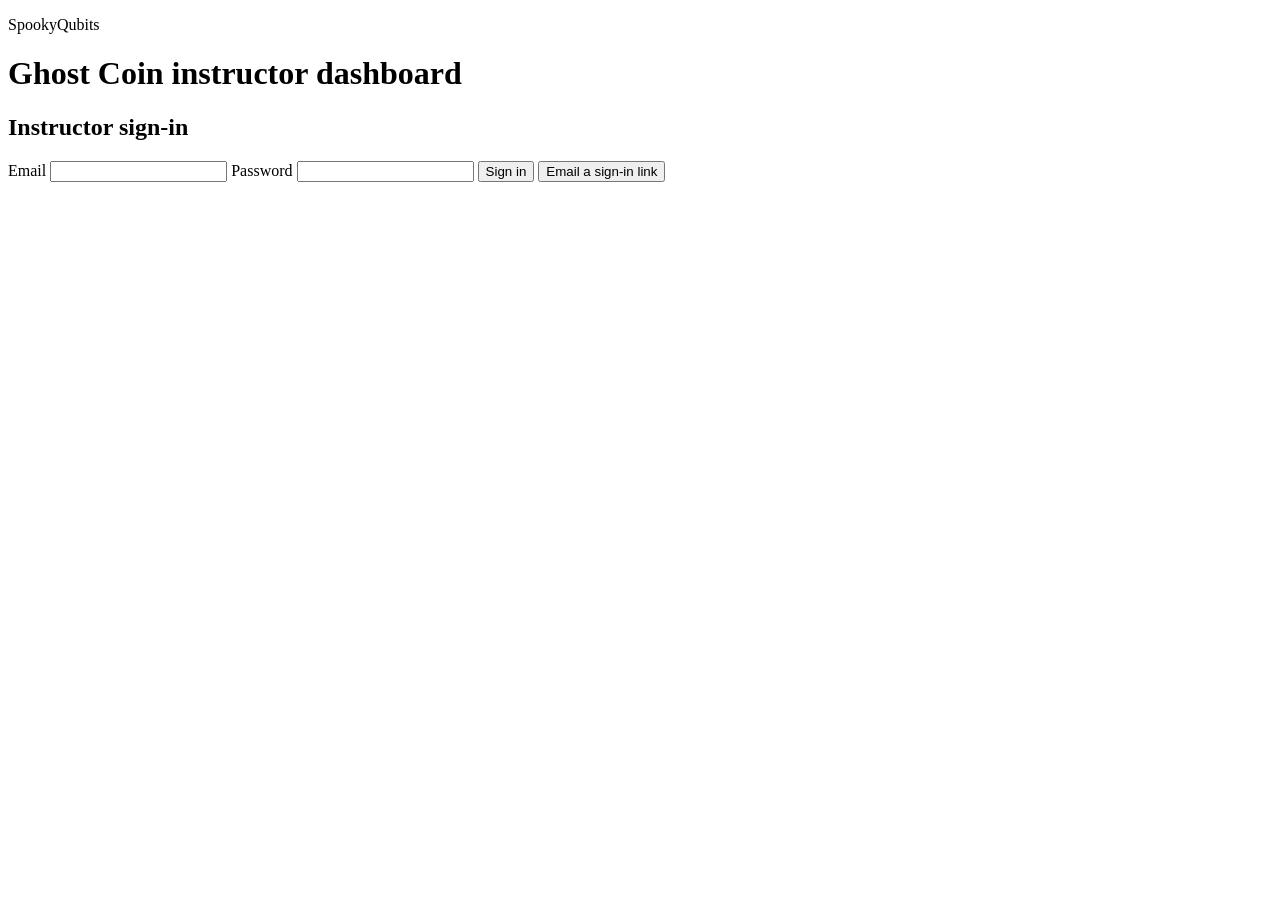
==== instructor.html @ 5884d161 "Add the Ghost Coin pilot pages and setup guide" ====
<!doctype html>
<html lang="en">
<head>
<meta charset="utf-8">
<meta name="viewport" content="width=device-width,initial-scale=1">
<meta http-equiv="Content-Security-Policy" content="default-src 'none'; script-src 'self'; style-src 'self'; connect-src https://*.supabase.co http://localhost:54321 http://127.0.0.1:54321; base-uri 'none'; form-action 'none'">
<meta name="robots" content="noindex">
<meta name="referrer" content="no-referrer">
<title>Ghost Coin · Instructor dashboard</title>
<link rel="stylesheet" href="./analytics/instructor.css">
<script type="module" src="./analytics/instructor.mjs"></script>
</head>
<body>
<main>
  <header>
    <div><p class="brand">SpookyQubits</p><h1>Ghost Coin instructor dashboard</h1></div>
    <button id="logout" type="button" hidden>Sign out</button>
  </header>
  <p id="status" role="status" aria-live="polite"></p>
  <section id="login" aria-labelledby="login-title">
    <h2 id="login-title">Instructor sign-in</h2>
    <form id="login-form">
      <label>Email <input type="email" name="email" autocomplete="email" required></label>
      <label>Password <input type="password" name="password" autocomplete="current-password"></label>
      <button class="primary" name="method" value="password">Sign in</button>
      <button name="method" value="link">Email a sign-in link</button>
    </form>
  </section>
  <div id="dashboard" hidden>
    <section aria-labelledby="classes-title">
      <h2 id="classes-title">Classes</h2>
      <div class="actions">
        <label>Class <select id="class-select"><option value="">Select a class</option></select></label>
        <button id="create-class" type="button">New class</button>
      </div>
      <form id="class-form" hidden>
        <label>Class name <input name="label" maxlength="80" required></label>
        <label>Rounds for credit <input name="rounds" type="number" min="1" max="20" value="1" required></label>
        <label class="check"><input name="open" type="checkbox" checked> Accept enrollment and saves</label>
        <button class="primary">Save class</button>
        <button id="rotate" type="button" hidden>Rotate class code</button>
      </form>
      <p id="new-code" hidden></p>
    </section>
    <section id="reports" aria-labelledby="reports-title" hidden>
      <h2 id="reports-title">Class sessions</h2>
      <p>Visible time covers Level 2 while the tab is visible. Estimated active time extends to 60 seconds after a game action. Visible idle time begins after that. Hidden time is reported separately.</p>
      <div class="actions">
        <button id="refresh" type="button">Refresh</button>
        <button id="summary-export" type="button">Export class summary</button>
        <button id="event-export" type="button">Export class events</button>
      </div>
      <div class="scroll"><table>
        <thead><tr><th>Participant</th><th>Completion</th><th>First / last saved</th><th>Visible / active / idle / hidden</th><th>Resolved / abandoned / restarts</th><th>Human / computer moves</th><th>Session state</th><th>Timeline</th></tr></thead>
        <tbody id="sessions"></tbody>
      </table></div>
      <button id="more-sessions" type="button" hidden>Show more sessions</button>
    </section>
    <section id="detail" aria-labelledby="detail-title" hidden>
      <h2 id="detail-title"></h2>
      <p id="detail-id"></p>
      <h3>Completed sequences</h3>
      <ul id="sequences"></ul>
      <h3>Chronological activity</h3>
      <div class="scroll"><table>
        <thead><tr><th>#</th><th>Elapsed time</th><th>Action</th><th>Round</th><th>Details</th></tr></thead>
        <tbody id="events"></tbody>
      </table></div>
      <div class="actions">
        <button id="more-events" type="button" hidden>Show more events</button>
        <button id="delete-participant" type="button" class="danger">Delete participant and activity</button>
      </div>
    </section>
  </div>
  <noscript>This dashboard requires JavaScript.</noscript>
</main>
</body>
</html>
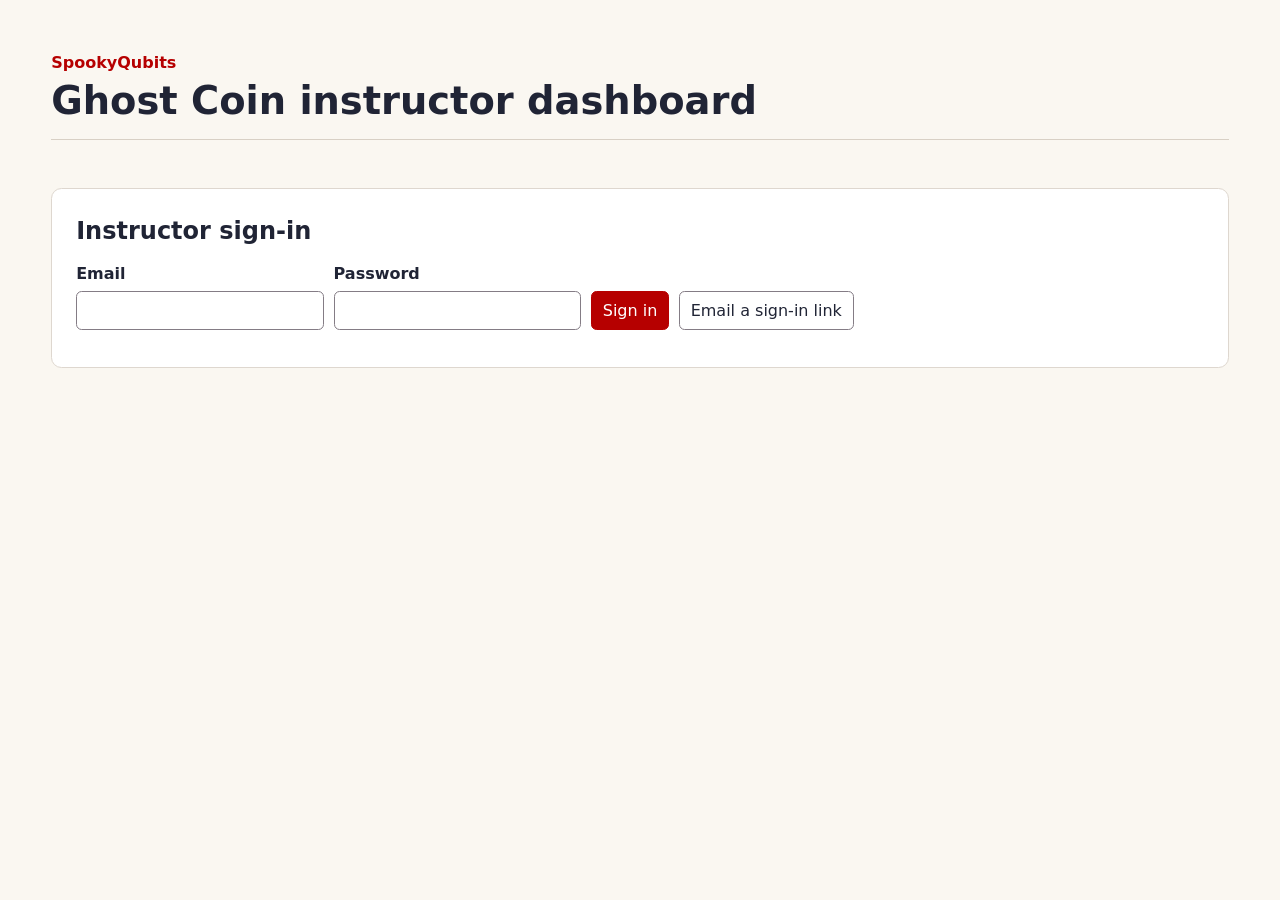
==== commit 3fa0dfd5: "Add a flat card plays CSV export" ====
--- a/instructor.html
+++ b/instructor.html
@@ -49,6 +49,7 @@
         <button id="refresh" type="button">Refresh</button>
         <button id="summary-export" type="button">Export class summary</button>
         <button id="event-export" type="button">Export class events</button>
+        <button id="card-export" type="button">Export card plays</button>
       </div>
       <div class="scroll"><table>
         <thead><tr><th>Participant</th><th>Completion</th><th>First / last saved</th><th>Visible / active / idle / hidden</th><th>Resolved / abandoned / restarts</th><th>Human / computer moves</th><th>Session state</th><th>Timeline</th></tr></thead>
--- a/analytics/instructor.css
+++ b/analytics/instructor.css
@@ -0,0 +1,30 @@
+:root { color-scheme: light; font: 16px/1.5 "Avenir Next", Avenir, "Segoe UI", system-ui, sans-serif; color: #202435; background: #faf7f1; --brand: #b60000; }
+* { box-sizing: border-box; }
+[hidden] { display: none !important; }
+body { margin: 0; }
+main { max-width: 82rem; padding: clamp(1rem, 4vw, 3.5rem); margin-inline: auto; }
+header { display: flex; justify-content: space-between; align-items: center; gap: 1rem; border-bottom: 1px solid #d8d0c5; padding-bottom: 1rem; }
+h1, h2, h3, .brand { margin: 0; }
+h1 { font-size: clamp(1.5rem, 4vw, 2.4rem); line-height: 1.15; }
+.brand { font-weight: 700; color: var(--brand); margin-bottom: .25rem; }
+section { margin-block: 1rem; border: 1px solid #ded7cf; background: #fff; border-radius: .65rem; padding: clamp(.8rem, 2vw, 1.5rem); }
+section > p, #status { margin: .5rem 0; }
+#status { min-height: 1.5em; }
+form, .actions { display: flex; align-items: end; gap: .6rem; flex-wrap: wrap; margin-block: .8rem; }
+label { display: grid; gap: .3rem; font-weight: 650; }
+label.check { display: flex; align-items: center; margin: .5rem .25rem; }
+input, select, button { font: inherit; padding: .42rem .68rem; border: 1px solid #847c85; border-radius: .35rem; color: inherit; background: #fff; }
+button { cursor: pointer; }
+button:disabled { opacity: .55; cursor: wait; }
+button:hover { background: #f4eee9; }
+button.primary { color: white; background: var(--brand); border-color: var(--brand); }
+button.primary:hover { background: #960000; }
+button.danger { color: #970b22; border-color: currentColor; }
+#new-code { padding: .6rem .75rem; background: #f8f1e4; overflow-wrap: anywhere; }
+.scroll { overflow-x: auto; margin: .65rem 0; }
+table { width: 100%; border-collapse: collapse; font-size: .91rem; }
+th, td { text-align: left; vertical-align: top; padding: .65rem .55rem; border-bottom: 1px solid #ded7cf; }
+thead { background: #f7f3ec; }
+td pre { margin: 0; white-space: pre-wrap; overflow-wrap: anywhere; min-width: 13rem; }
+code, pre { font-family: ui-monospace, monospace; }
+@media(max-width: 520px) { header { align-items: start; } form label:not(.check) { width: 100%; } }
